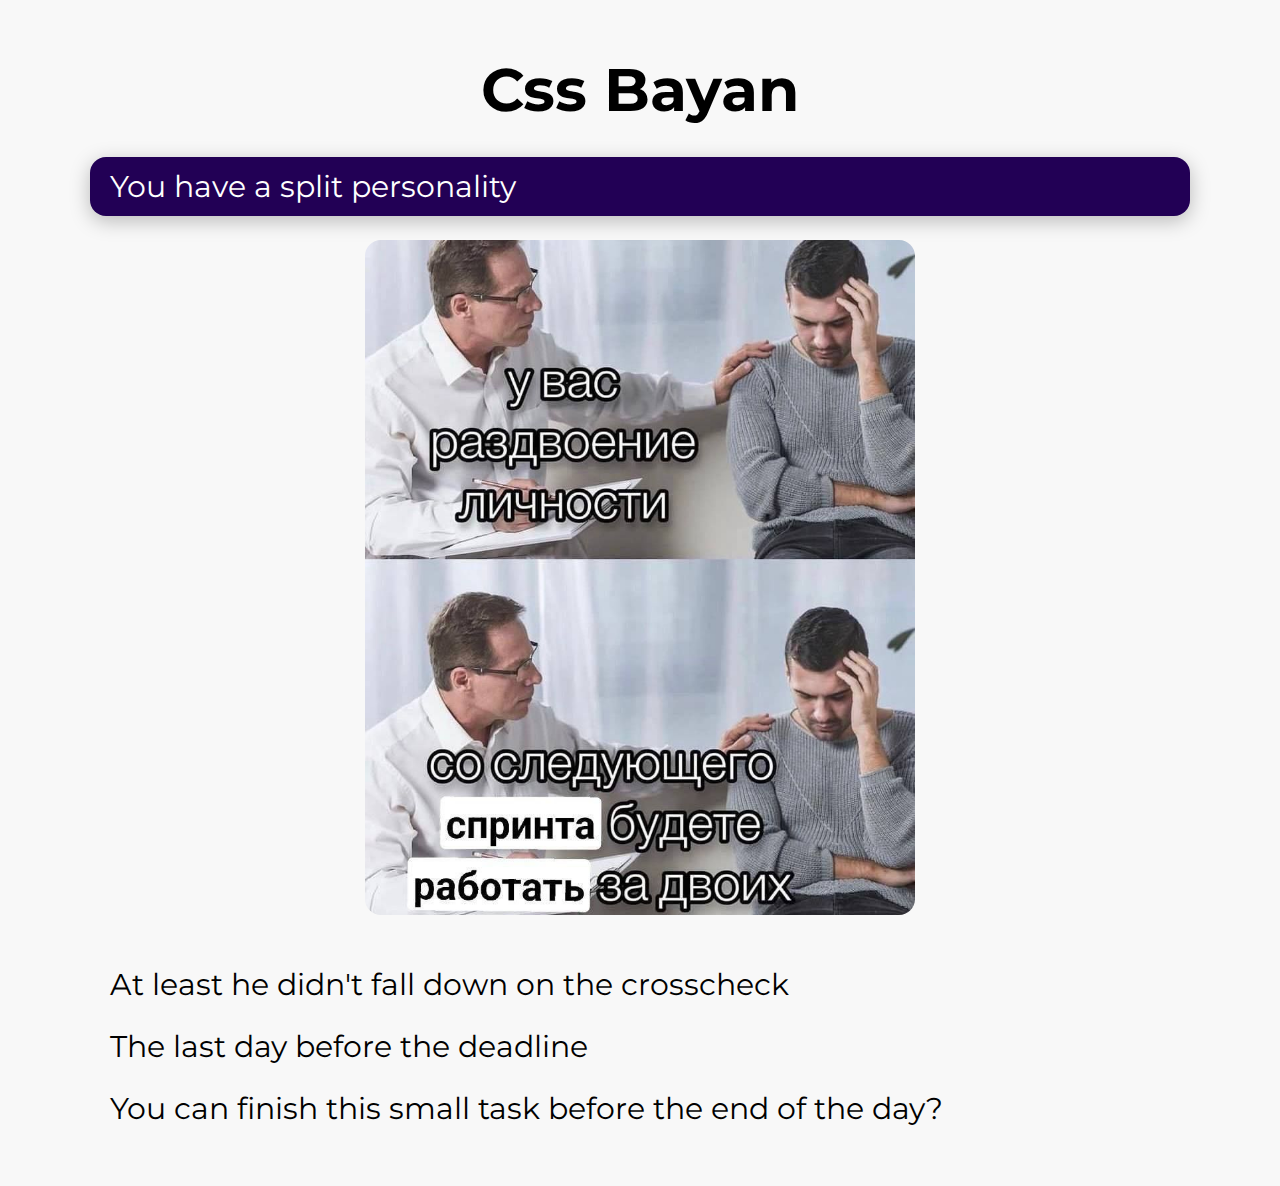
==== index.html @ e8ae80ac "feat:added markup in html file and added images( 12 мар 2023 г. 12:29:39)" ====
<!DOCTYPE html>
<html lang="en">
<head>
    <meta charset="UTF__8">
    <meta http__equiv="X__UA__Compatible" content="IE=edge">
    <meta name="viewport" content="width=device__width, initial__scale=1.0">
    <title>CSS Bayan</title>
    <link rel="preconnect" href="https://fonts.googleapis.com">
    <link rel="preconnect" href="https://fonts.gstatic.com" crossorigin>
    <link href="https://fonts.googleapis.com/css2?family=Montserrat:wght@400;600&display=swap" rel="stylesheet">
    <link rel="stylesheet" href="style.css">
    <link rel="stylesheet" href="https://cdnjs.cloudflare.com/ajax/libs/font-awesome/6.3.0/css/all.min.css"
    integrity="sha512-SzlrxWUlpfuzQ+pcUCosxcglQRNAq/DZjVsC0lE40xsADsfeQoEypE+enwcOiGjk/bSuGGKHEyjSoQ1zVisanQ=="
    crossorigin="anonymous" referrerpolicy="no-referrer">
</head>
<body>
    <div class="container">
        <h1 class="section__title">
            Css Bayan 
        </h1>
        <ul class="list">
            <li class="item">
                <input class="item__input" type="radio" name="item__radio" id="item_1" checked>
                <label class="item__title" for="item_1">
                    You have a split personality
                    <i class="fa-solid fa-plus"></i>
                </label>
                <label for="item_1" class="item__picture">
                    <img src="images/photo1.jpg" alt="photo1" class="item__img">
                </label>
            </li>

            <li class="item">
                <input class="item__input" type="radio" name="item__radio" id="item_2">
                <label class="item__title" for="item_2">
                    At least he didn't fall down on the crosscheck
                    <i class="fa-solid fa-plus"></i>
                </label>
                <label for="item_2" class="item__picture">
                    <img src="images/photo2.jpg" alt="photo2" class="item__img">
                </label>
            </li>

            <li class="item">
                <input class="item__input" type="radio" name="item__radio" id="item_3">
                <label class="item__title" for="item_3">
                    The last day before the deadline
                    <i class="fa-solid fa-plus"></i>
                </label>
                <label for="item_3" class="item__picture">
                    <img src="images/photo3.jpg" alt="photo3" class="item__img">
                </label>
            </li>

            <li class="item">
                <input class="item__input" type="radio" name="item__radio" id="item_4">
                <label class="item__title" for="item_4">
                    You can finish this small task before the end of the day?
                    <i class="fa-solid fa-plus"></i>
                </label>
                <label for="item_4" class="item__picture">
                    <img src="images/photo4.jpg" alt="photo4" class="item__img">
                </label>
            </li>
        </ul>
    </div>
</body>
</html>
---- style.css ----
/* Specification */

* {
    box-sizing: border-box;
}

body {
    margin: 0;
    padding: 0;
    font-family: 'Montserrat';
    font-style: normal;
    font-weight: 400;
    font-size: 1.875rem;
    line-height: 1.3em;
    background-color: #f8f8f8;
}

ul, li {
    display: block;
    margin: 0;
    padding: 0;
}

p {
    margin: 0;
    padding: 0;
}

h1, h2 {
    margin: 0;
    padding: 0;
}

div {
    padding: 0;
    margin: 0;
}

.container {
    max-width: 68.75rem;
    margin: 0 auto;
}

.section__title {
    margin-top: 4.375rem;
    text-align: center;
}

.list {
    margin: 3rem 0;
}

.item__input {
    -webkit-appearance: none;
    appearance: none;
    display: block;
    transition: all 0.5s ease;
}

.item i {
    transition: transform 0.5s ease;
}

.item__title {
    display: flex;
    align-items: center;
    justify-content: space-between;
    padding: 0.625rem 1.25rem;
    cursor: pointer;
    border-radius: 1rem;
    transition: all 0.5s ease;
}

.item__title:hover {
    background-color: #5411b9;
    color: #fff;
}

.item__input:checked ~ .item__title {
    background-color: #220055;
    color: #fff;
    box-shadow: 0px 5px 20px rgba(0, 0, 0, 0.25);
}

.item__input:checked ~ .item__title i {
    transform: rotate(135deg);
}

.item__picture {
    display: none;
    margin-top: 1.5rem;
}

.item__img {
    display: block;
    border-radius: 1rem;
    background-size: cover;
    background-repeat: no-repeat;
    margin: 0 auto;
    width: 50%;
}

.item__input:checked ~ .item__picture {
    display: block;
    margin-bottom: 2.5rem;
}
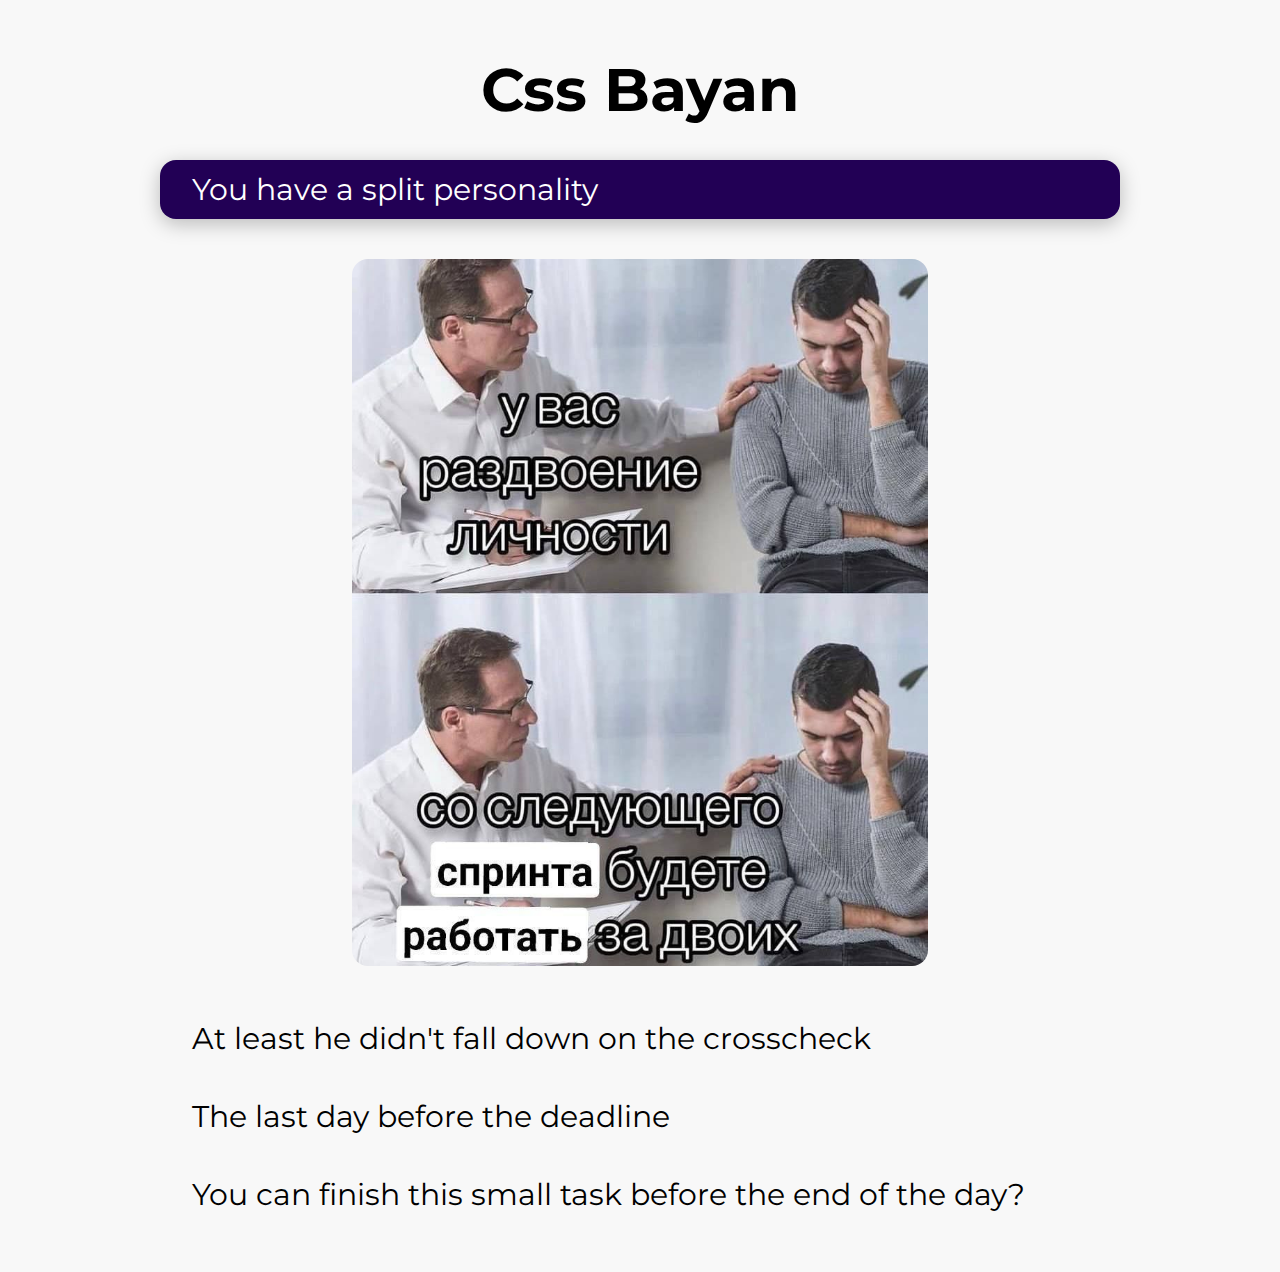
==== commit 38d24a4d: "feat: smooth change (transition) of the meme images and icons is done(12 мар 2023 г. 13:33:23)" ====
--- a/index.html
+++ b/index.html
@@ -1,9 +1,10 @@
 <!DOCTYPE html>
 <html lang="en">
 <head>
-    <meta charset="UTF__8">
-    <meta http__equiv="X__UA__Compatible" content="IE=edge">
-    <meta name="viewport" content="width=device__width, initial__scale=1.0">
+    <meta charset="UTF-8">
+    <meta http-equiv="X-UA-Compatible" content="IE=edge">
+    <meta name="viewport" content="width=device-width, initial-scale=1.0,
+    shrink-to-fit=0">
     <title>CSS Bayan</title>
     <link rel="preconnect" href="https://fonts.googleapis.com">
     <link rel="preconnect" href="https://fonts.gstatic.com" crossorigin>
@@ -20,7 +21,7 @@
         </h1>
         <ul class="list">
             <li class="item">
-                <input class="item__input" type="radio" name="item__radio" id="item_1" checked>
+                <input class="item__input" type="checkbox" name="item__radio" id="item_1" checked>
                 <label class="item__title" for="item_1">
                     You have a split personality
                     <i class="fa-solid fa-plus"></i>
@@ -31,7 +32,7 @@
             </li>
 
             <li class="item">
-                <input class="item__input" type="radio" name="item__radio" id="item_2">
+                <input class="item__input" type="checkbox" name="item__radio" id="item_2">
                 <label class="item__title" for="item_2">
                     At least he didn't fall down on the crosscheck
                     <i class="fa-solid fa-plus"></i>
@@ -42,7 +43,7 @@
             </li>
 
             <li class="item">
-                <input class="item__input" type="radio" name="item__radio" id="item_3">
+                <input class="item__input" type="checkbox" name="item__radio" id="item_3">
                 <label class="item__title" for="item_3">
                     The last day before the deadline
                     <i class="fa-solid fa-plus"></i>
@@ -53,7 +54,7 @@
             </li>
 
             <li class="item">
-                <input class="item__input" type="radio" name="item__radio" id="item_4">
+                <input class="item__input" type="checkbox" name="item__radio" id="item_4">
                 <label class="item__title" for="item_4">
                     You can finish this small task before the end of the day?
                     <i class="fa-solid fa-plus"></i>
--- a/style.css
+++ b/style.css
@@ -26,7 +26,7 @@
     padding: 0;
 }
 
-h1, h2 {
+h1 {
     margin: 0;
     padding: 0;
 }
@@ -37,7 +37,7 @@
 }
 
 .container {
-    max-width: 68.75rem;
+    max-width: 60rem;
     margin: 0 auto;
 }
 
@@ -48,6 +48,10 @@
 
 .list {
     margin: 3rem 0;
+}
+
+.item + .item {
+    margin-top: 1rem;
 }
 
 .item__input {
@@ -65,7 +69,7 @@
     display: flex;
     align-items: center;
     justify-content: space-between;
-    padding: 0.625rem 1.25rem;
+    padding: 0.625rem 2rem;
     cursor: pointer;
     border-radius: 1rem;
     transition: all 0.5s ease;
@@ -88,7 +92,7 @@
 
 .item__picture {
     display: none;
-    margin-top: 1.5rem;
+    margin-top: 2.5rem;
 }
 
 .item__img {
@@ -97,7 +101,13 @@
     background-size: cover;
     background-repeat: no-repeat;
     margin: 0 auto;
-    width: 50%;
+    max-width: 60%;
+    cursor: pointer;
+    transition: all 0.5s ease;
+}
+
+.item__img:hover {
+    transform: scale(1.05);
 }
 
 .item__input:checked ~ .item__picture {
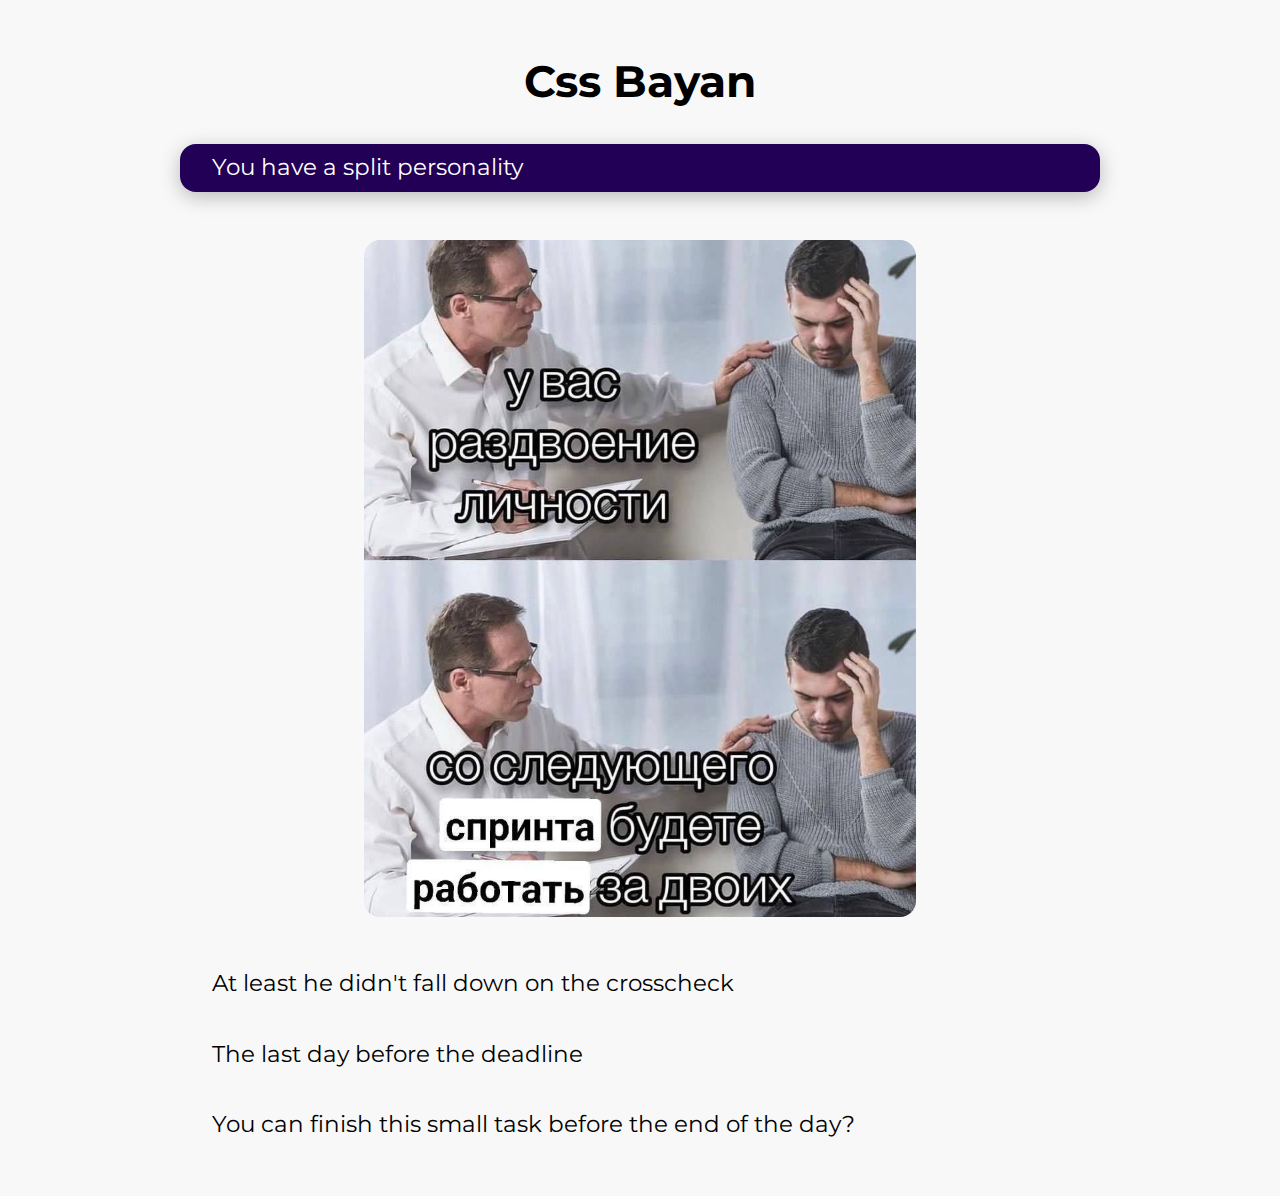
==== commit c31c5c34: "feat: redesigned the page to the approach mobile first(12 мар 2023 г. 16:52:20)" ====
--- a/index.html
+++ b/index.html
@@ -9,10 +9,10 @@
     <link rel="preconnect" href="https://fonts.googleapis.com">
     <link rel="preconnect" href="https://fonts.gstatic.com" crossorigin>
     <link href="https://fonts.googleapis.com/css2?family=Montserrat:wght@400;600&display=swap" rel="stylesheet">
-    <link rel="stylesheet" href="style.css">
     <link rel="stylesheet" href="https://cdnjs.cloudflare.com/ajax/libs/font-awesome/6.3.0/css/all.min.css"
     integrity="sha512-SzlrxWUlpfuzQ+pcUCosxcglQRNAq/DZjVsC0lE40xsADsfeQoEypE+enwcOiGjk/bSuGGKHEyjSoQ1zVisanQ=="
     crossorigin="anonymous" referrerpolicy="no-referrer">
+    <link rel="stylesheet" href="style.css">
 </head>
 <body>
     <div class="container">
--- a/style.css
+++ b/style.css
@@ -10,7 +10,7 @@
     font-family: 'Montserrat';
     font-style: normal;
     font-weight: 400;
-    font-size: 1.875rem;
+    font-size: 1.125rem;
     line-height: 1.3em;
     background-color: #f8f8f8;
 }
@@ -37,21 +37,22 @@
 }
 
 .container {
-    max-width: 60rem;
+    padding: 0 1rem;
     margin: 0 auto;
 }
 
 .section__title {
-    margin-top: 4.375rem;
+    font-size: 1.875rem;
+    margin-top: 3rem;
     text-align: center;
 }
 
 .list {
-    margin: 3rem 0;
+    margin: 2.325rem 0;
 }
 
 .item + .item {
-    margin-top: 1rem;
+    margin-top: 0.5rem;
 }
 
 .item__input {
@@ -63,21 +64,39 @@
 
 .item i {
     transition: transform 0.5s ease;
+    margin-left: 0.875rem;
 }
 
 .item__title {
+    font-size: 0.975rem;
     display: flex;
     align-items: center;
     justify-content: space-between;
-    padding: 0.625rem 2rem;
+    padding: 0.4375rem 1rem;
     cursor: pointer;
-    border-radius: 1rem;
+    border-radius: 0.375rem;
     transition: all 0.5s ease;
 }
 
-.item__title:hover {
-    background-color: #5411b9;
-    color: #fff;
+.item__picture {
+    display: none;
+    margin-top: 1.5rem;
+}
+
+.item__img {
+    display: block;
+    border-radius: 0.375rem;
+    background-size: cover;
+    background-repeat: no-repeat;
+    margin: 0 auto;
+    max-width: 80%;
+    cursor: pointer;
+    transition: all 0.5s ease;
+}
+
+.item__input:checked ~ .item__picture {
+    display: block;
+    margin-bottom: 1.5rem;
 }
 
 .item__input:checked ~ .item__title {
@@ -90,29 +109,68 @@
     transform: rotate(135deg);
 }
 
-.item__picture {
-    display: none;
-    margin-top: 2.5rem;
+/* Responsive */
+
+/* Small: 576px - 767px */
+@media (min-width: 576px) {
+    .section__title {
+        font-size: 2rem;
+    }
+    .item__title {
+        font-size: 1.15rem;
+    }
 }
 
-.item__img {
-    display: block;
-    border-radius: 1rem;
-    background-size: cover;
-    background-repeat: no-repeat;
-    margin: 0 auto;
-    max-width: 60%;
-    cursor: pointer;
-    transition: all 0.5s ease;
+/* Medium: 768px - 991px */
+@media (min-width: 768px) {
+    .container {
+        padding: 0 1.25rem;
+    }
+    .section__title {
+        font-size: 2.75rem;
+        margin-top: 3.75rem;
+    }
+    .item__title {
+        font-size: 1.425rem;
+        padding: 0.625rem 2rem;
+        border-radius: 1rem;
+    }
+    .list {
+        margin: 3rem 0;
+    }
 }
 
-.item__img:hover {
-    transform: scale(1.05);
-}
-
-.item__input:checked ~ .item__picture {
-    display: block;
-    margin-bottom: 2.5rem;
+/* Large: 992px - 1199px */
+@media (min-width: 992px) {
+    .container {
+        max-width: 60rem;
+    }
+    .section__title {
+        margin-top: 4.375rem;
+    }
+    .item__title {
+        padding: 0.75rem 2rem;
+    }
+    .item__input:checked ~ .item__picture {
+        margin-bottom: 2.5rem;
+    }
+    .item__title:hover {
+        background-color: #5411b9;
+        color: #fff;
+    }
+    .item__picture {
+        margin-top: 3rem;
+    }
+    .item__img {
+        max-width: 60%;
+        border-radius: 1rem;
+    }
+    .item__img:hover {
+        transform: scale(1.05);
+    }
+    .item + .item {
+        margin-top: 1.25rem;
+    }
 }
 
 
@@ -128,3 +186,8 @@
 
 
 
+
+
+
+
+
